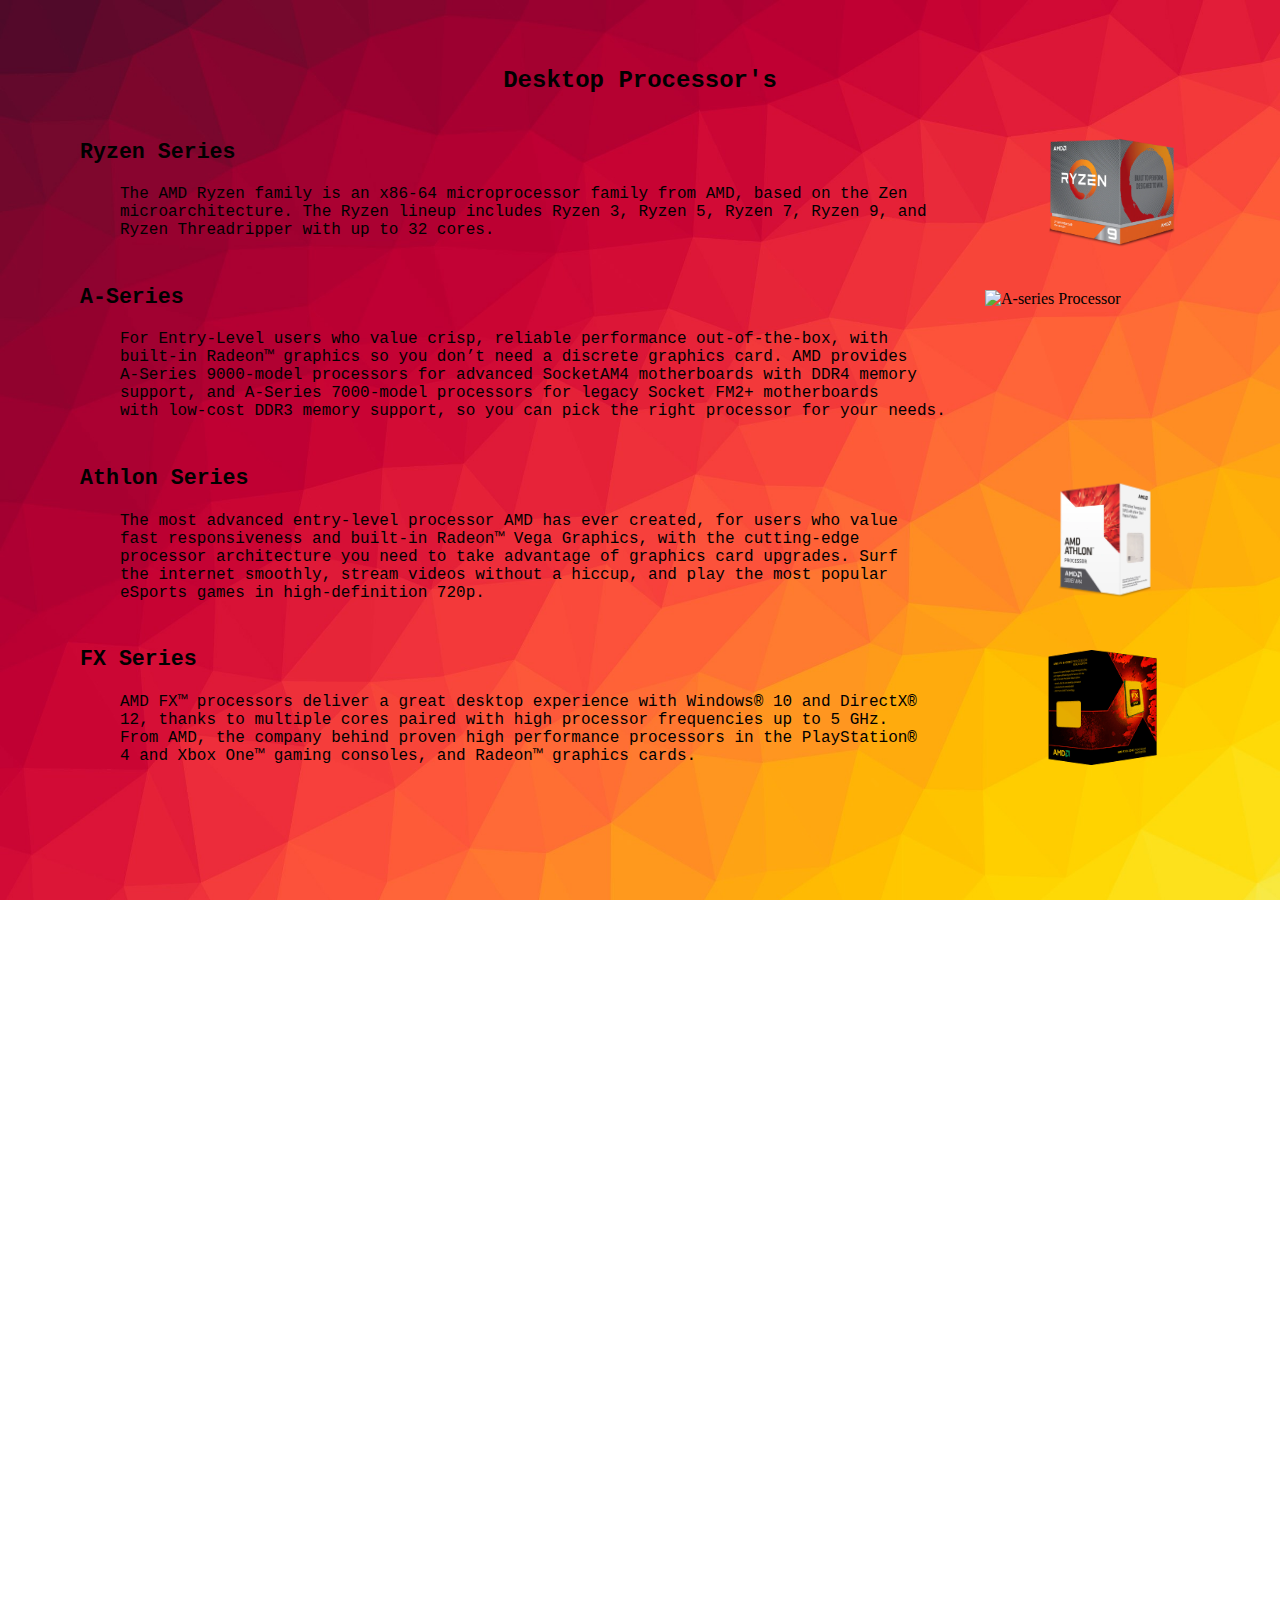
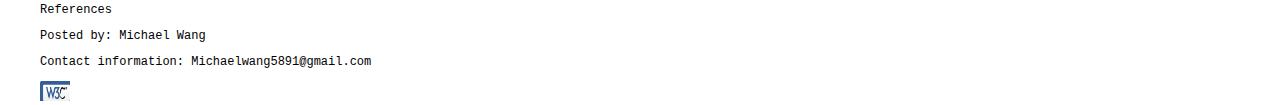
==== DesktopProcessors.html @ 79eda8d9 "Add files via upload" ====
<!DOCTYPE html>
<html lang = "en">
	<head>
		<meta charset = "UTF-8">
		<title>
		Desktop Processor's
		</title>
		<link href = "style.css" rel = "stylesheet" type = "text/css">
	</head>
<body>

	<button onclick="topFunction()" id="myBtn" title="Go to top">Top</button>
	<h2 class = "ex3"><br>Desktop Processor's</h2>
		<p class="subttlmargin"><br>Ryzen Series
			<p class="stuff">
			The AMD Ryzen family is an x86-64 microprocessor family from AMD, based on the Zen
		<br>microarchitecture. The Ryzen lineup includes Ryzen 3, Ryzen 5, Ryzen 7, Ryzen 9, and
		<br>Ryzen Threadripper with up to 32 cores.</p>
			<IMG STYLE="position:absolute; TOP:130px; LEFT:1000px; WIDTH:224px; HEIGHT:126px" SRC="Images/RyzenDesktop.jpg" alt ="Ryzen Processor">
			
		<p class="subttlmargin"><br>A-Series
			<p class="stuff">
			For Entry-Level users who value crisp, reliable performance out-of-the-box, with
		<br>built-in Radeon™ graphics so you don’t need a discrete graphics card. AMD provides
		<br>A-Series 9000-model processors for advanced SocketAM4 motherboards with DDR4 memory
		<br>support, and A-Series 7000-model processors for legacy Socket FM2+ motherboards
		<br>with low-cost DDR3 memory support, so you can pick the right processor for your needs.</p>
			<IMG STYLE="position:absolute; TOP:290px; LEFT:985px; WIDTH:240px; HEIGHT:135px" SRC="Images/A-series.jpg" alt = "A-series Processor">
		
		<p class="subttlmargin"><br>Athlon Series
			<p class="stuff">
			The most advanced entry-level processor AMD has ever created, for users who value
		<br>fast responsiveness and built-in Radeon™ Vega Graphics, with the cutting-edge
		<br>processor architecture you need to take advantage of graphics card upgrades. Surf
		<br>the internet smoothly, stream videos without a hiccup, and play the most popular
		<br>eSports games in high-definition 720p.</p>
			<IMG STYLE="position:absolute; TOP:475px; LEFT:985px; WIDTH:240px; HEIGHT:135px" SRC="Images/Athlon.jfif" alt = "Athlon Processor">
			
		
		<p class="subttlmargin"><br>FX Series
			<p class="stuff">
			AMD FX™ processors deliver a great desktop experience with Windows® 10 and DirectX®
		<br>12, thanks to multiple cores paired with high processor frequencies up to 5 GHz.
		<br>From AMD, the company behind proven high performance processors in the PlayStation®
		<br>4 and Xbox One™ gaming consoles, and Radeon™ graphics cards.</p>
			<IMG STYLE="position:absolute; TOP:650px; LEFT:1045px; WIDTH:115px; HEIGHT:115px" SRC="Images/FxProcessor.jfif" alt = "Fx Processor">
<script>
		//Get the button
		var mybutton = document.getElementById("myBtn");

		// When the user scrolls down 20px from the top of the document, show the button
		window.onscroll = function() {scrollFunction()};

	function scrollFunction() {
		if (document.body.scrollTop > 30 || document.documentElement.scrollTop > 30) {
			mybutton.style.display = "block";
		} else {
			mybutton.style.display = "none";
		}
	}

		// When the user clicks on the button, scroll to the top of the document
	function topFunction() {
		document.body.scrollTop = 0;
		document.documentElement.scrollTop = 0;
	}
</script>
		<div id="container">
				<div id="footer">
					<p class = "footer"><a href="references.html">References</a></p>
					<p class = "footer">Posted by: Michael Wang</p>
					<p class = "footer">Contact information: <a href="michaelwang5891@gmail.com">Michaelwang5891@gmail.com</a></p>
					<a href="https://validator.w3.org/nu/?doc=https%3A%2F%2Fspikemw.github.io%2Fhome%2FDesktopProcessors.html" target="_blank"><img width="30" height="20" src="Images/w3c.png" alt="Images/brokenimage.png"></a>
				</div>
		</div>
</body>
</html>
---- style.css ----
/*Personal Scroll bar*/
/* width */
::-webkit-scrollbar {
  width: 15px;
}

/* Track */
::-webkit-scrollbar-track {
  background: #242323;
}
 
/* Handle */
::-webkit-scrollbar-thumb {
  background: linear-gradient(to bottom,#e30e38,#fafa07);
  border-radius: 10px;
}

/* Handle on hover */
::-webkit-scrollbar-thumb:hover {
  background: linear-gradient(to bottom,#d11515,#fce408);
}
body
{
	background: url("Images/BackgroundOrange.jpg");
	background-attachment: fixed;
	background-size: 120% 120%;
}

/*Title alignment*/
div.a	
{
	text-align: center;
	font-family: courier new;
}
/*Text and Title Styles*/
p
{
  color: black;
  font-family: courier;
  font-size: 100%;
}
p.footer
{
  color: black;
  font-family: courier;
  font-size: 75%;
}
p.stuff
{
	margin-left:80px;
	margin-left:80px;
}

p.subttlmargin
{
	margin-left: 40px;
	margin-left: 40px;
	font-size: 135%;
	font-weight: bold;
}
h2.ex3
{
	font-family: courier;
	text-align: center;
}
h2.ex2
{
	font-family: courier;
	text-align: center;
}
ul
{
	font-family: courier;
	list-style-type: none;
	text-align:center;
}
/*Links style*/
a:link
{
	color: black;
	background-color: transparent;
	text-decoration: none;
}
a:visited
{
	color: black;
	background-color: transparent;
	text-decoration: none;
}
a:hover
{
	color: #363635;
	background-color: transparent;
	text-decoration: underline;
}
/*button Css*/
#myBtn {
  display: none;
  position: fixed;
  bottom: 20px;
  right: 30px;
  z-index: 99;
  font-size: 18px;
  border: none;
  outline: none;
  background: linear-gradient(to top,#e30e38,#fafa07);
  color: white;
  cursor: pointer;
  padding: 15px;
  border-radius: 4px;
}

#myBtn:hover {
  background:linear-gradient(to bottom,#d11515,#fce408);
}
/*footer*/
html,
body {
   margin:20px;
   padding:0;
   height:100%;
}
#container {
   min-height:100%;
   position:relative;
}
#footer {
   position:absolute;
   bottom:0;
   width:100%;
   height:90px;   /* Height of the footer */
}
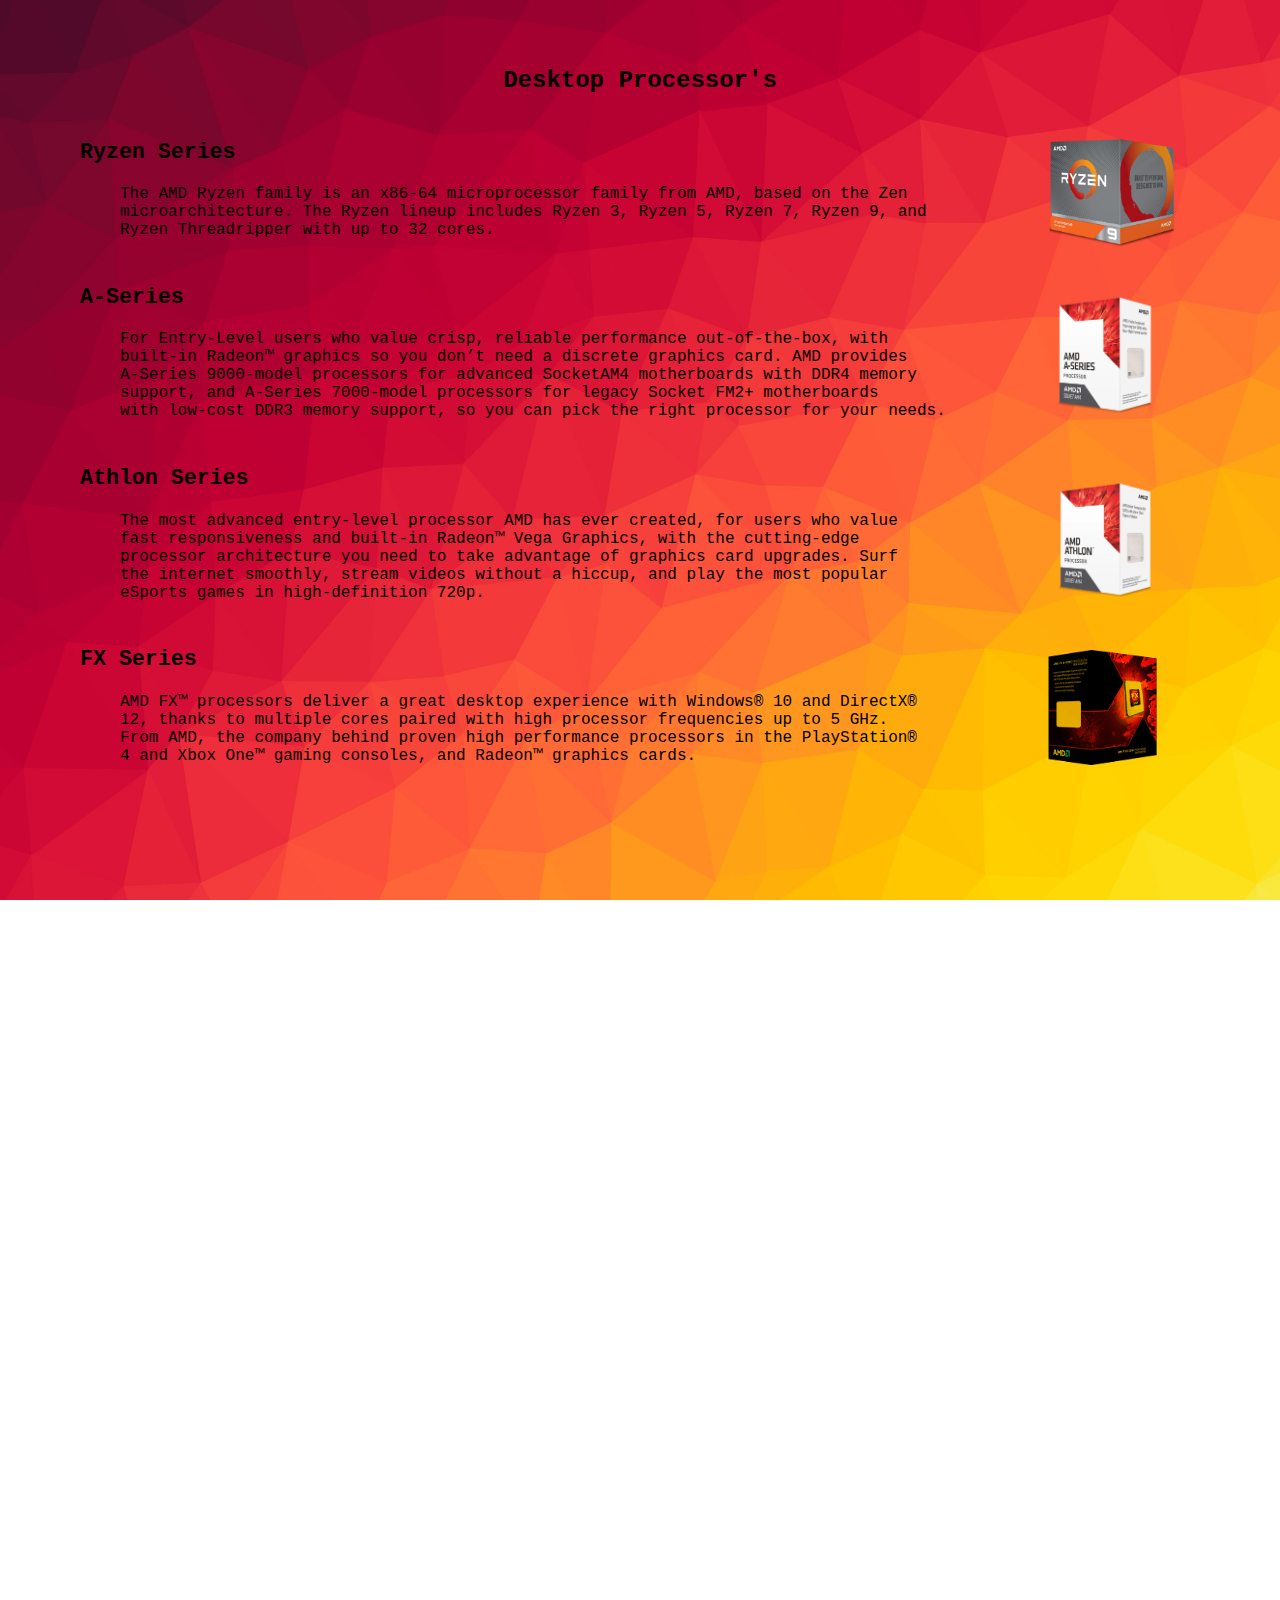
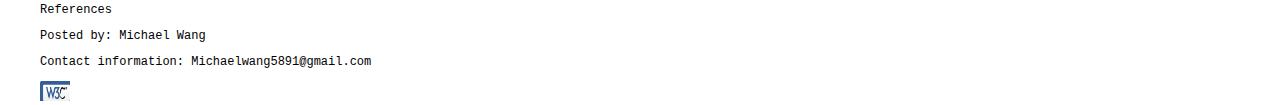
==== commit 66c6330a: "Update DesktopProcessors.html" ====
--- a/DesktopProcessors.html
+++ b/DesktopProcessors.html
@@ -25,7 +25,7 @@
 		<br>A-Series 9000-model processors for advanced SocketAM4 motherboards with DDR4 memory
 		<br>support, and A-Series 7000-model processors for legacy Socket FM2+ motherboards
 		<br>with low-cost DDR3 memory support, so you can pick the right processor for your needs.</p>
-			<IMG STYLE="position:absolute; TOP:290px; LEFT:985px; WIDTH:240px; HEIGHT:135px" SRC="Images/A-series.jpg" alt = "A-series Processor">
+			<IMG STYLE="position:absolute; TOP:290px; LEFT:985px; WIDTH:240px; HEIGHT:135px" SRC="Images/A-Series.jpg" alt = "A-series Processor">
 		
 		<p class="subttlmargin"><br>Athlon Series
 			<p class="stuff">
@@ -74,4 +74,4 @@
 				</div>
 		</div>
 </body>
-</html>+</html>
